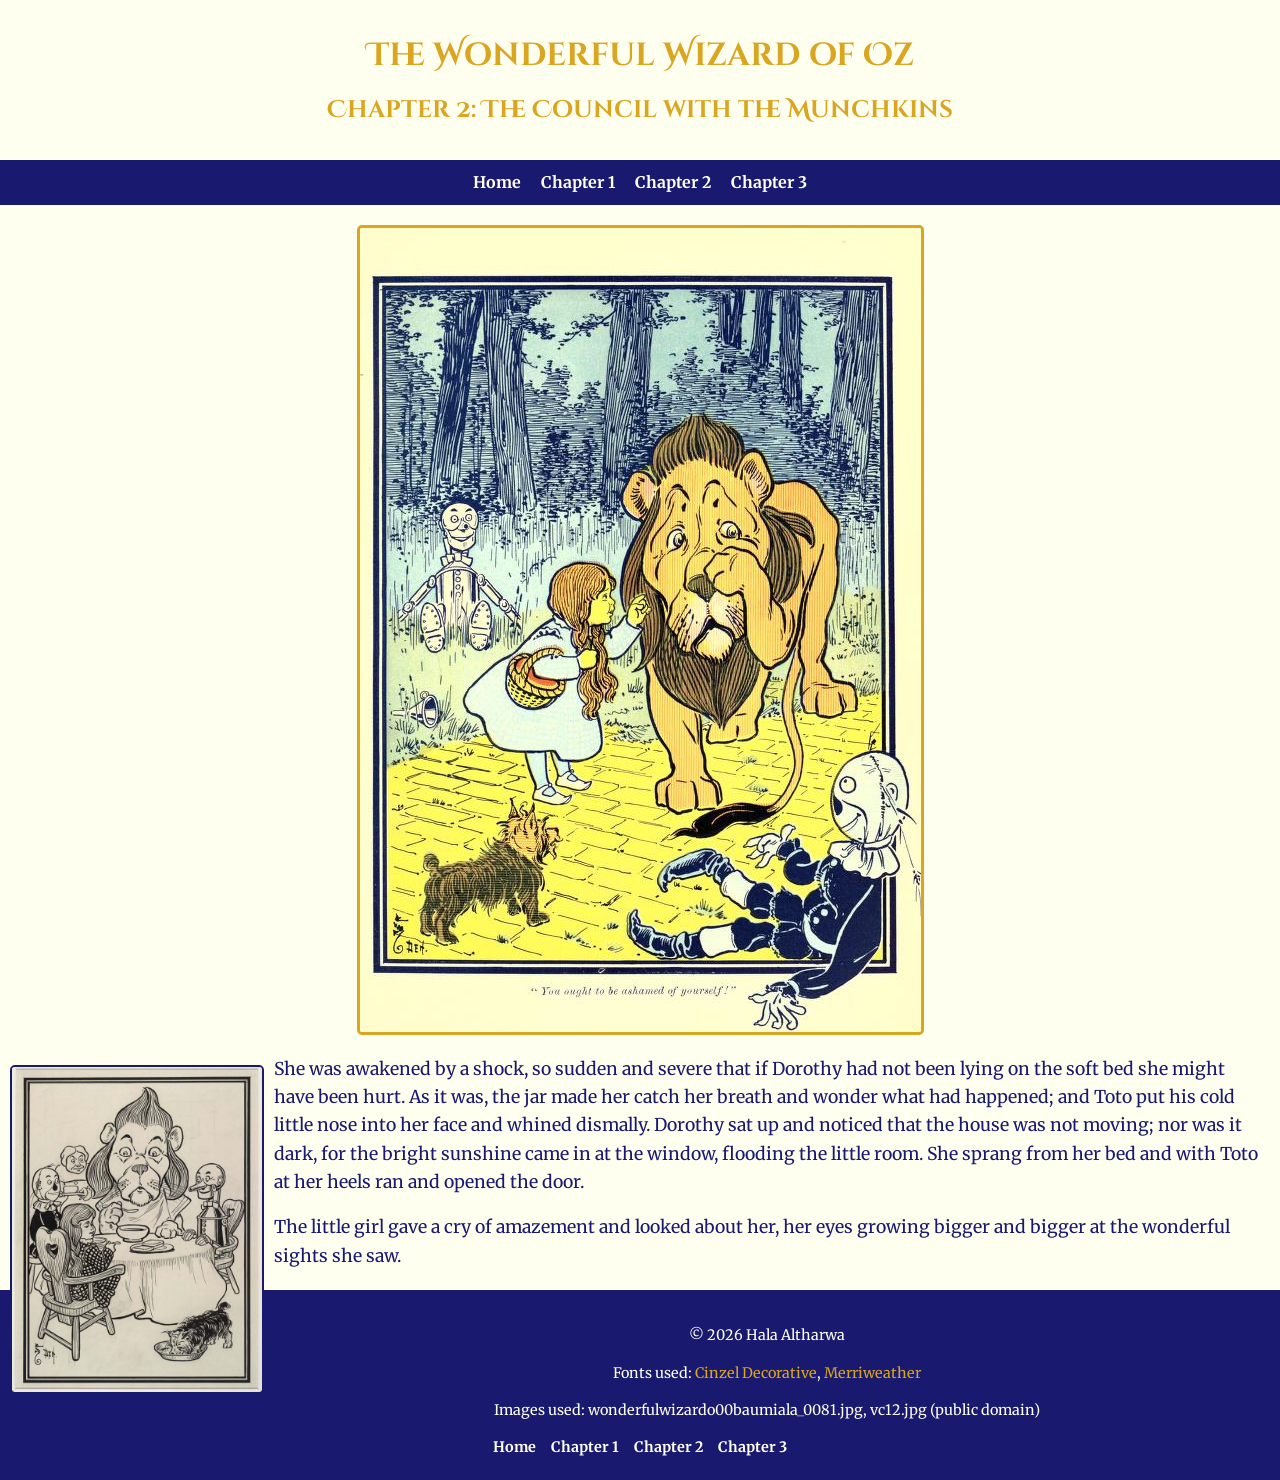
==== chapter2.html @ ca8e0919 "Project4" ====
<!DOCTYPE html>
<html lang="en">
<head>
  <meta charset="UTF-8">
  <title>The Wonderful Wizard of Oz – Chapter 2</title>
  <!-- Google Fonts -->
  <link href="https://fonts.googleapis.com/css2?family=Cinzel+Decorative&family=Merriweather&display=swap" rel="stylesheet">
  <!-- External CSS -->
  <link rel="stylesheet" href="style.css">
  <style>
    /* Float styling for optional images */
    .float-image {
      float: left;
      margin: 10px;
      max-width: 250px;
      height: auto;
    }
  </style>
</head>
<body>
  <header>
    <h1>The Wonderful Wizard of Oz</h1>
    <h2>Chapter 2: The Council with the Munchkins</h2>
  </header>

  <nav>
    <ul>
      <li><a href="index.html">Home</a></li>
      <li><a href="chapter1.html">Chapter 1</a></li>
      <li><a href="chapter2.html">Chapter 2</a></li>
      <li><a href="chapter3.html">Chapter 3</a></li>
    </ul>
  </nav>

  <main>
    <!-- Main image centered -->
    <img src="wonderfulwizardo00baumiala_0081.jpg" alt="Illustration of Dorothy meeting the Munchkins" class="chapter-image">

    <!-- Optional image floated left -->
    <img src="vc12.jpg" alt="Supporting illustration from The Wizard of Oz" class="float-image">

    <section class="chapter-text">
      <p>She was awakened by a shock, so sudden and severe that if Dorothy had not been lying on the soft bed she might have been hurt. As it was, the jar made her catch her breath and wonder what had happened; and Toto put his cold little nose into her face and whined dismally. Dorothy sat up and noticed that the house was not moving; nor was it dark, for the bright sunshine came in at the window, flooding the little room. She sprang from her bed and with Toto at her heels ran and opened the door.</p>

      <p>The little girl gave a cry of amazement and looked about her, her eyes growing bigger and bigger at the wonderful sights she saw.</p>

      <!-- Continue wrapping the rest of the Chapter 2 text in <p> tags verbatim -->
    </section>
  </main>

  <footer>
    <p>© 2026 Hala Altharwa</p>
    <p>Fonts used: <a href="https://fonts.google.com/specimen/Cinzel+Decorative">Cinzel Decorative</a>, 
       <a href="https://fonts.google.com/specimen/Merriweather">Merriweather</a></p>
    <p>Images used: wonderfulwizardo00baumiala_0081.jpg, vc12.jpg (public domain)</p>
    <nav>
      <ul>
        <li><a href="index.html">Home</a></li>
        <li><a href="chapter1.html">Chapter 1</a></li>
        <li><a href="chapter2.html">Chapter 2</a></li>
        <li><a href="chapter3.html">Chapter 3</a></li>
      </ul>
    </nav>
  </footer>
</body>
</html>
---- style.css ----
/* Global Styles */
body {
  background-color: #FFFFF0; /* Ivory background */
  color: #191970; /* Midnight Blue text */
  font-family: 'Merriweather', serif;
  margin: 0;
  padding: 0;
  line-height: 1.6;
}

/* Headers */
header {
  text-align: center;
  padding: 20px;
  font-family: 'Cinzel Decorative', serif;
  color: #DAA520; /* Golden Accent */
}

h1, h2 {
  margin: 10px 0;
}

/* Navigation */
nav ul {
  list-style: none;
  display: flex;
  justify-content: center;
  gap: 20px;
  padding: 10px;
  margin: 0;
  background-color: #191970; /* Midnight Blue bar */
}

nav ul li a {
  text-decoration: none;
  color: #FFFFF0; /* Ivory text */
  font-weight: bold;
}

nav ul li a:hover {
  color: #DAA520; /* Gold hover effect */
}

/* Chapter Images */
.chapter-image {
  display: block;
  margin: 20px auto;
  max-width: 80%;
  height: auto;
  border: 3px solid #DAA520;
  border-radius: 5px;
}

/* Floated Optional Images */
.float-image {
  float: right;
  margin: 10px;
  max-width: 250px;
  height: auto;
  border: 2px solid #191970;
  border-radius: 5px;
}

/* Chapter Text */
.chapter-text {
  margin: 20px;
  font-size: 1.1em;
}

/* Footer */
footer {
  background-color: #191970;
  color: #FFFFF0;
  text-align: center;
  padding: 20px;
  font-size: 0.9em;
}

footer a {
  color: #DAA520;
  text-decoration: none;
}

footer nav ul {
  list-style: none;
  display: flex;
  justify-content: center;
  gap: 15px;
  padding: 0;
  margin-top: 10px;
}

footer nav ul li a {
  color: #FFFFF0;
  text-decoration: none;
}

footer nav ul li a:hover {
  color: #DAA520;
}
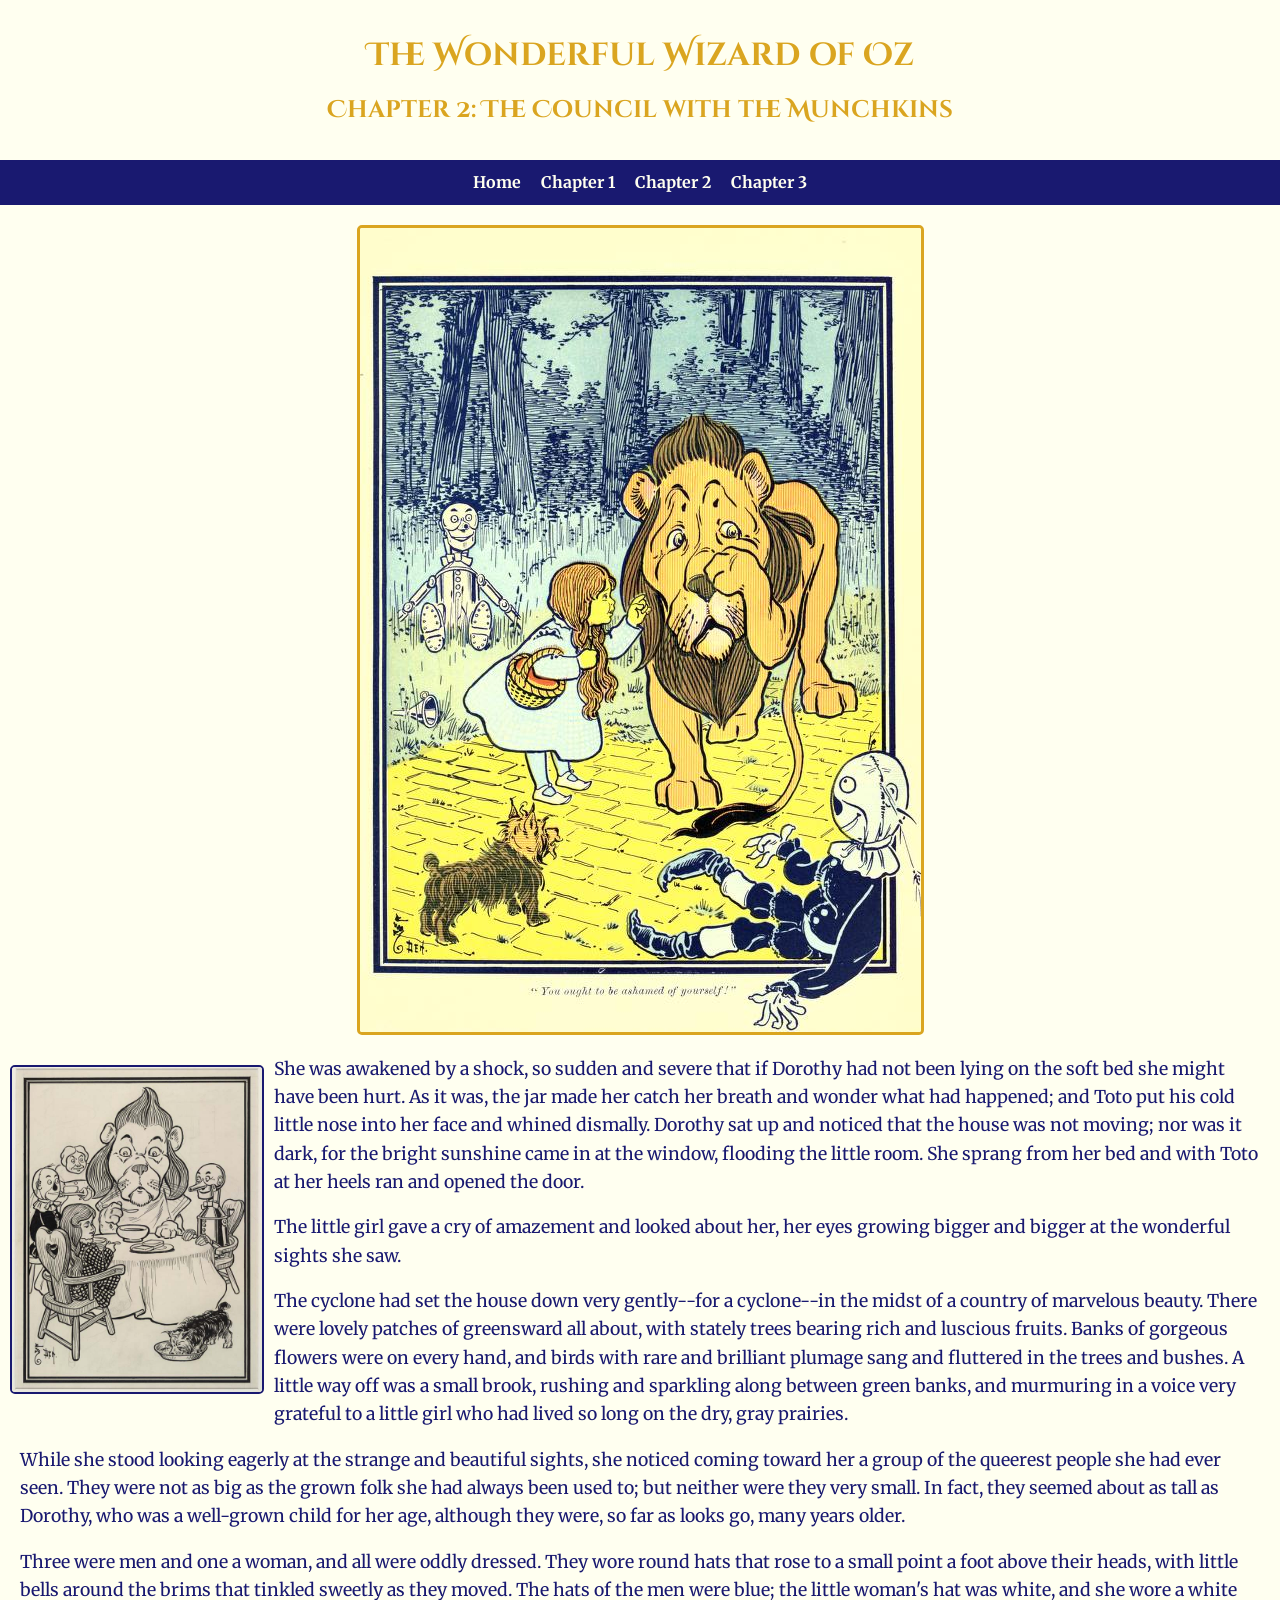
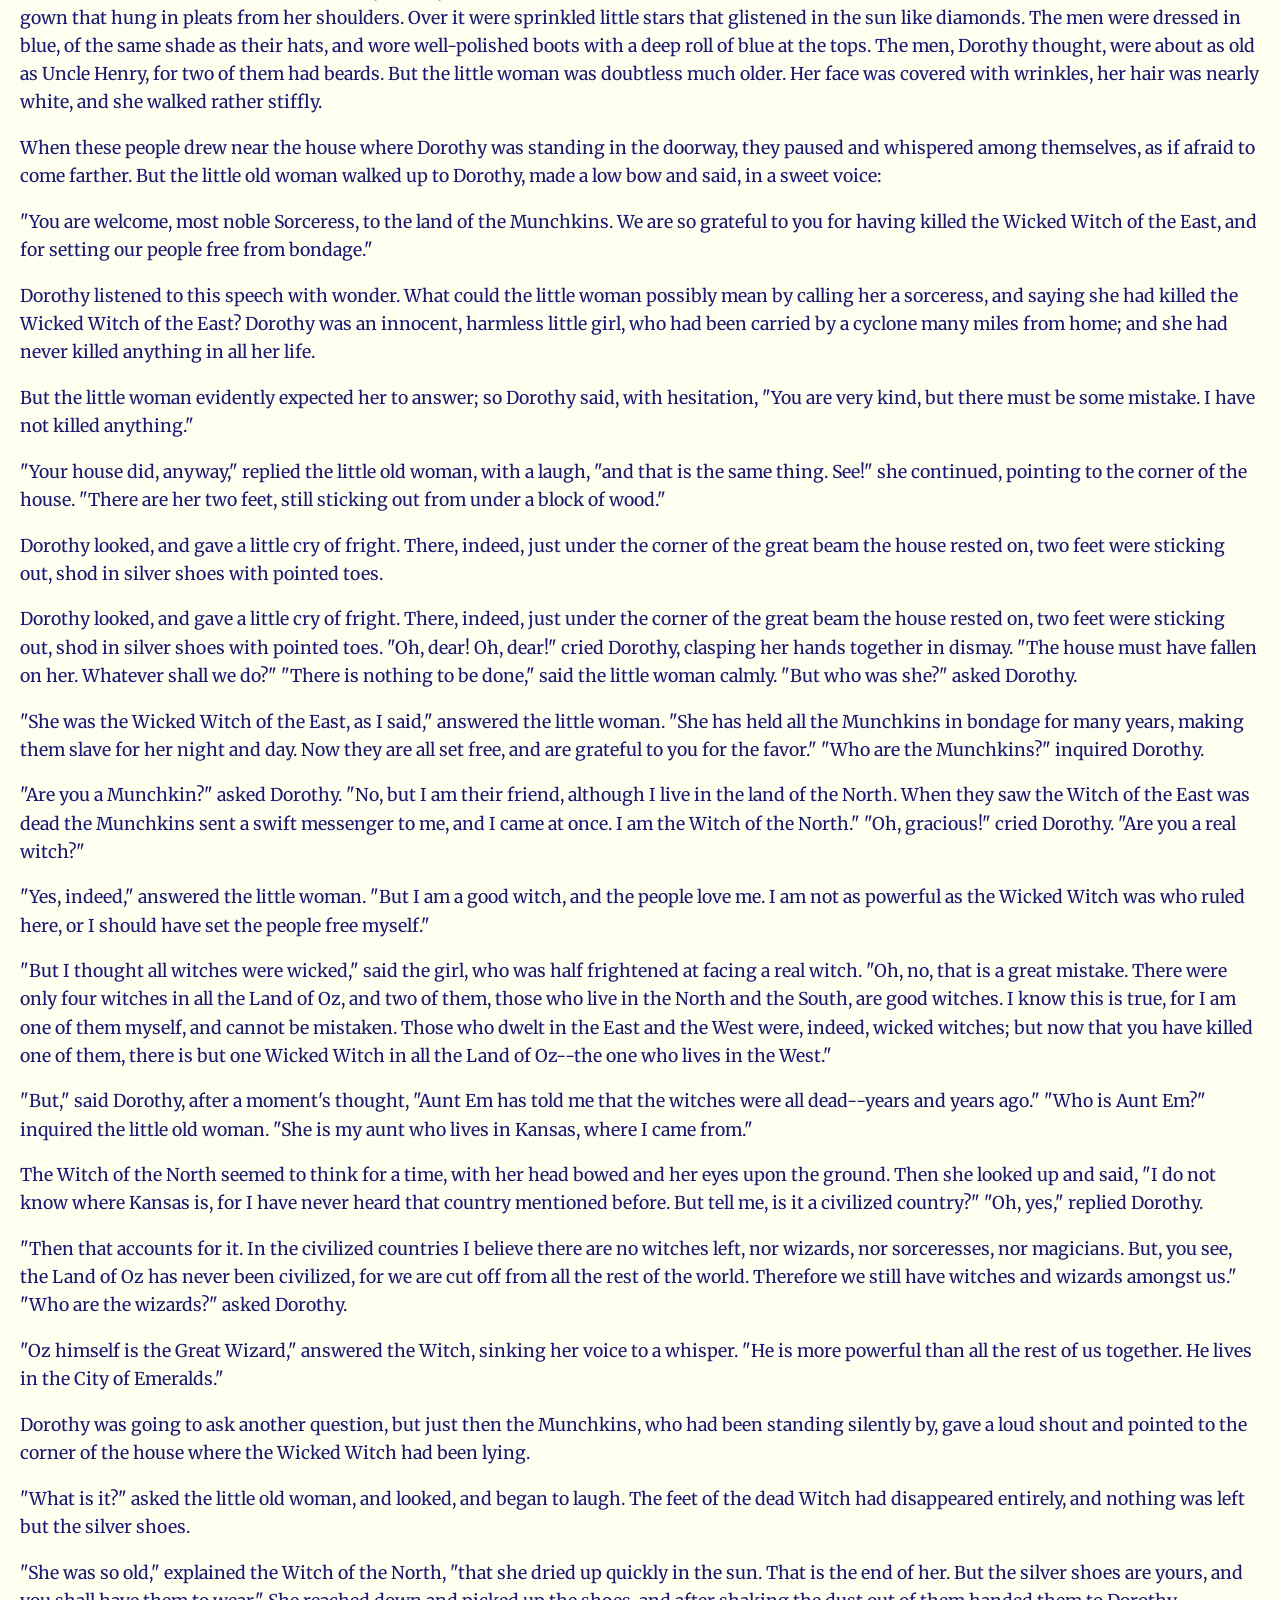
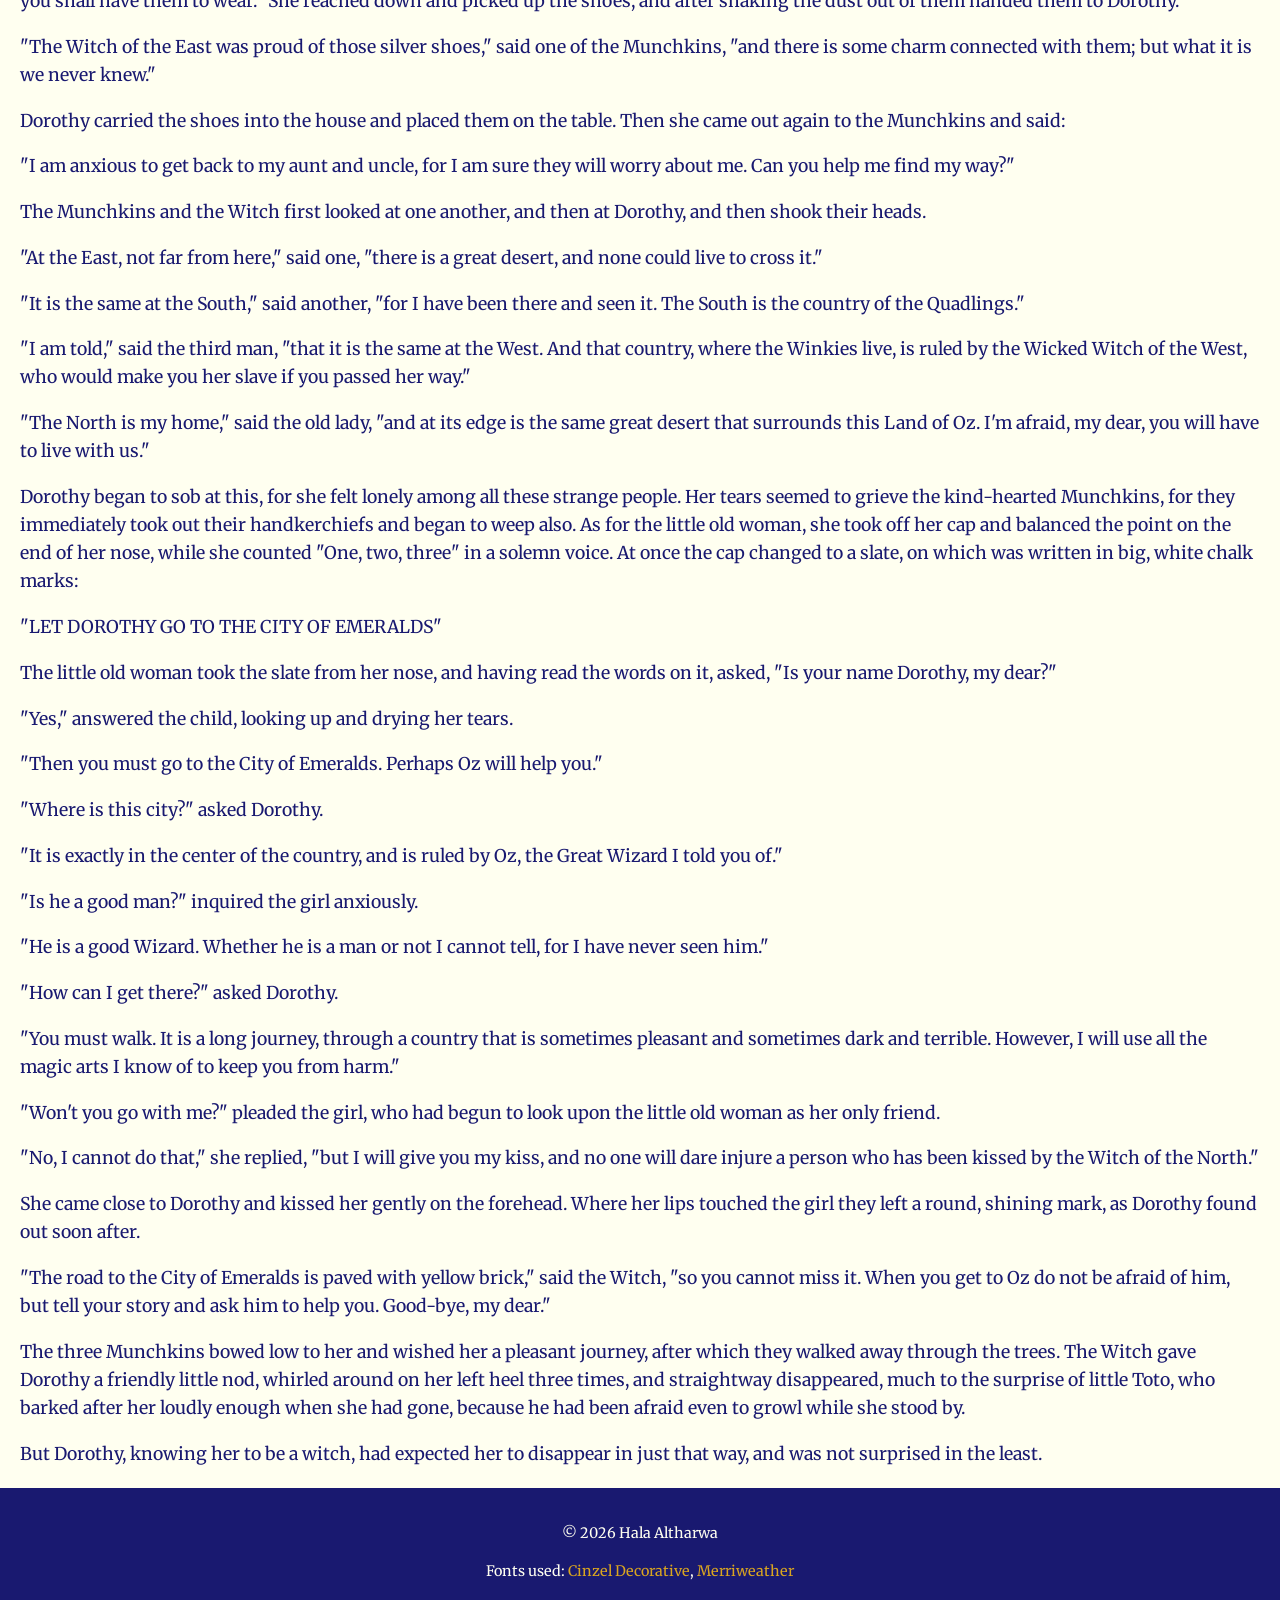
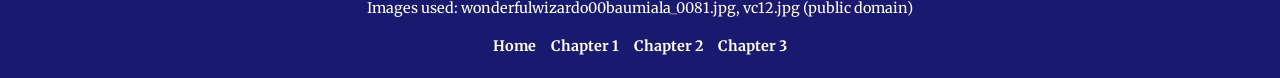
==== commit d9350d74: "H" ====
--- a/chapter2.html
+++ b/chapter2.html
@@ -44,8 +44,115 @@
 
       <p>The little girl gave a cry of amazement and looked about her, her eyes growing bigger and bigger at the wonderful sights she saw.</p>
 
-      <!-- Continue wrapping the rest of the Chapter 2 text in <p> tags verbatim -->
-    </section>
+      <p>The cyclone had set the house down very gently--for a cyclone--in the midst of a country of marvelous beauty. There were lovely patches of greensward all about, with stately trees bearing rich and luscious fruits. Banks of gorgeous flowers were on every hand, and birds with rare and brilliant plumage sang and fluttered in the trees and bushes. A little way off was a small brook, rushing and sparkling along between green banks, and murmuring in a voice very grateful to a little girl who had lived so long on the dry, gray prairies.</p>
+      
+      <p>While she stood looking eagerly at the strange and beautiful sights, she noticed coming toward her a group of the queerest people she had ever seen. They were not as big as the grown folk she had always been used to; but neither were they very small. In fact, they seemed about as tall as Dorothy, who was a well-grown child for her age, although they were, so far as looks go, many years older.</p>
+      
+      <p>Three were men and one a woman, and all were oddly dressed. They wore round hats that rose to a small point a foot above their heads, with little bells around the brims that tinkled sweetly as they moved. The hats of the men were blue; the little woman's hat was white, and she wore a white gown that hung in pleats from her shoulders. Over it were sprinkled little stars that glistened in the sun like diamonds. The men were dressed in blue, of the same shade as their hats, and wore well-polished boots with a deep roll of blue at the tops. The men, Dorothy thought, were about as old as Uncle Henry, for two of them had beards. But the little woman was doubtless much older. Her face was covered with wrinkles, her hair was nearly white, and she walked rather stiffly.</p>    
+    
+      <p>When these people drew near the house where Dorothy was standing in the doorway, they paused and whispered among themselves, as if afraid to come farther. But the little old woman walked up to Dorothy, made a low bow and said, in a sweet voice:</p>
+      
+      <p>"You are welcome, most noble Sorceress, to the land of the Munchkins. We are so grateful to you for having killed the Wicked Witch of the East, and for setting our people free from bondage."</p>
+      
+      <p>Dorothy listened to this speech with wonder. What could the little woman possibly mean by calling her a sorceress, and saying she had killed the Wicked Witch of the East? Dorothy was an innocent, harmless little girl, who had been carried by a cyclone many miles from home; and she had never killed anything in all her life.</p>
+      
+      <p>But the little woman evidently expected her to answer; so Dorothy said, with hesitation, "You are very kind, but there must be some mistake. I have not killed anything."
+</p>
+        
+      <p>"Your house did, anyway," replied the little old woman, with a laugh, "and that is the same thing. See!" she continued, pointing to the corner of the house. "There are her two feet, still sticking out from under a block of wood."</p>    
+        
+      <p>Dorothy looked, and gave a little cry of fright. There, indeed, just under the corner of the great beam the house rested on, two feet were sticking out, shod in silver shoes with pointed toes.</p>
+        
+      <p>Dorothy looked, and gave a little cry of fright. There, indeed, just under the corner of the great beam the house rested on, two feet were sticking out, shod in silver shoes with pointed toes.
+
+"Oh, dear! Oh, dear!" cried Dorothy, clasping her hands together in dismay. "The house must have fallen on her. Whatever shall we do?"
+
+"There is nothing to be done," said the little woman calmly.
+
+"But who was she?" asked Dorothy.</p>    
+        
+        <p>"She was the Wicked Witch of the East, as I said," answered the little woman. "She has held all the Munchkins in bondage for many years, making them slave for her night and day. Now they are all set free, and are grateful to you for the favor."
+
+"Who are the Munchkins?" inquired Dorothy.</p>
+        
+        <p>"Are you a Munchkin?" asked Dorothy.
+
+"No, but I am their friend, although I live in the land of the North. When they saw the Witch of the East was dead the Munchkins sent a swift messenger to me, and I came at once. I am the Witch of the North."
+
+"Oh, gracious!" cried Dorothy. "Are you a real witch?"</p>
+        
+        <p>"Yes, indeed," answered the little woman. "But I am a good witch, and the people love me. I am not as powerful as the Wicked Witch was who ruled here, or I should have set the people free myself."</p>
+        
+    <p>"But I thought all witches were wicked," said the girl, who was half frightened at facing a real witch. "Oh, no, that is a great mistake. There were only four witches in all the Land of Oz, and two of them, those who live in the North and the South, are good witches. I know this is true, for I am one of them myself, and cannot be mistaken. Those who dwelt in the East and the West were, indeed, wicked witches; but now that you have killed one of them, there is but one Wicked Witch in all the Land of Oz--the one who lives in the West."</p>
+    <p>"But," said Dorothy, after a moment's thought, "Aunt Em has told me that the witches were all dead--years and years ago."
+
+"Who is Aunt Em?" inquired the little old woman.
+
+"She is my aunt who lives in Kansas, where I came from."</p>
+    <p>The Witch of the North seemed to think for a time, with her head bowed and her eyes upon the ground. Then she looked up and said, "I do not know where Kansas is, for I have never heard that country mentioned before. But tell me, is it a civilized country?"
+
+"Oh, yes," replied Dorothy.</p>
+    <p>"Then that accounts for it. In the civilized countries I believe there are no witches left, nor wizards, nor sorceresses, nor magicians. But, you see, the Land of Oz has never been civilized, for we are cut off from all the rest of the world. Therefore we still have witches and wizards amongst us."
+
+"Who are the wizards?" asked Dorothy.</p>
+    <p>"Oz himself is the Great Wizard," answered the Witch, sinking her voice to a whisper. "He is more powerful than all the rest of us together. He lives in the City of Emeralds."</p>
+    <p>Dorothy was going to ask another question, but just then the Munchkins, who had been standing silently by, gave a loud shout and pointed to the corner of the house where the Wicked Witch had been lying.</p>
+
+<p>"What is it?" asked the little old woman, and looked, and began to laugh. The feet of the dead Witch had disappeared entirely, and nothing was left but the silver shoes.</p>
+
+<p>"She was so old," explained the Witch of the North, "that she dried up quickly in the sun. That is the end of her. But the silver shoes are yours, and you shall have them to wear." She reached down and picked up the shoes, and after shaking the dust out of them handed them to Dorothy.</p>
+
+<p>"The Witch of the East was proud of those silver shoes," said one of the Munchkins, "and there is some charm connected with them; but what it is we never knew."</p>
+
+<p>Dorothy carried the shoes into the house and placed them on the table. Then she came out again to the Munchkins and said:</p>
+
+<p>"I am anxious to get back to my aunt and uncle, for I am sure they will worry about me. Can you help me find my way?"</p>
+
+<p>The Munchkins and the Witch first looked at one another, and then at Dorothy, and then shook their heads.</p>
+
+<p>"At the East, not far from here," said one, "there is a great desert, and none could live to cross it."</p>
+
+<p>"It is the same at the South," said another, "for I have been there and seen it. The South is the country of the Quadlings."</p>
+
+<p>"I am told," said the third man, "that it is the same at the West. And that country, where the Winkies live, is ruled by the Wicked Witch of the West, who would make you her slave if you passed her way."</p>
+
+<p>"The North is my home," said the old lady, "and at its edge is the same great desert that surrounds this Land of Oz. I'm afraid, my dear, you will have to live with us."</p>
+
+<p>Dorothy began to sob at this, for she felt lonely among all these strange people. Her tears seemed to grieve the kind-hearted Munchkins, for they immediately took out their handkerchiefs and began to weep also. As for the little old woman, she took off her cap and balanced the point on the end of her nose, while she counted "One, two, three" in a solemn voice. At once the cap changed to a slate, on which was written in big, white chalk marks:</p>
+
+<p>"LET DOROTHY GO TO THE CITY OF EMERALDS"</p>
+
+<p>The little old woman took the slate from her nose, and having read the words on it, asked, "Is your name Dorothy, my dear?"</p>
+
+<p>"Yes," answered the child, looking up and drying her tears.</p>
+
+<p>"Then you must go to the City of Emeralds. Perhaps Oz will help you."</p>
+
+<p>"Where is this city?" asked Dorothy.</p>
+
+<p>"It is exactly in the center of the country, and is ruled by Oz, the Great Wizard I told you of."</p>
+
+<p>"Is he a good man?" inquired the girl anxiously.</p>
+
+<p>"He is a good Wizard. Whether he is a man or not I cannot tell, for I have never seen him."</p>
+
+<p>"How can I get there?" asked Dorothy.</p>
+
+<p>"You must walk. It is a long journey, through a country that is sometimes pleasant and sometimes dark and terrible. However, I will use all the magic arts I know of to keep you from harm."</p>
+
+<p>"Won't you go with me?" pleaded the girl, who had begun to look upon the little old woman as her only friend.</p>
+
+<p>"No, I cannot do that," she replied, "but I will give you my kiss, and no one will dare injure a person who has been kissed by the Witch of the North."</p>
+
+<p>She came close to Dorothy and kissed her gently on the forehead. Where her lips touched the girl they left a round, shining mark, as Dorothy found out soon after.</p>
+
+<p>"The road to the City of Emeralds is paved with yellow brick," said the Witch, "so you cannot miss it. When you get to Oz do not be afraid of him, but tell your story and ask him to help you. Good-bye, my dear."</p>
+
+<p>The three Munchkins bowed low to her and wished her a pleasant journey, after which they walked away through the trees. The Witch gave Dorothy a friendly little nod, whirled around on her left heel three times, and straightway disappeared, much to the surprise of little Toto, who barked after her loudly enough when she had gone, because he had been afraid even to growl while she stood by.</p>
+
+<p>But Dorothy, knowing her to be a witch, had expected her to disappear in just that way, and was not surprised in the least.</p>
+        
+      </section>
   </main>
 
   <footer>
